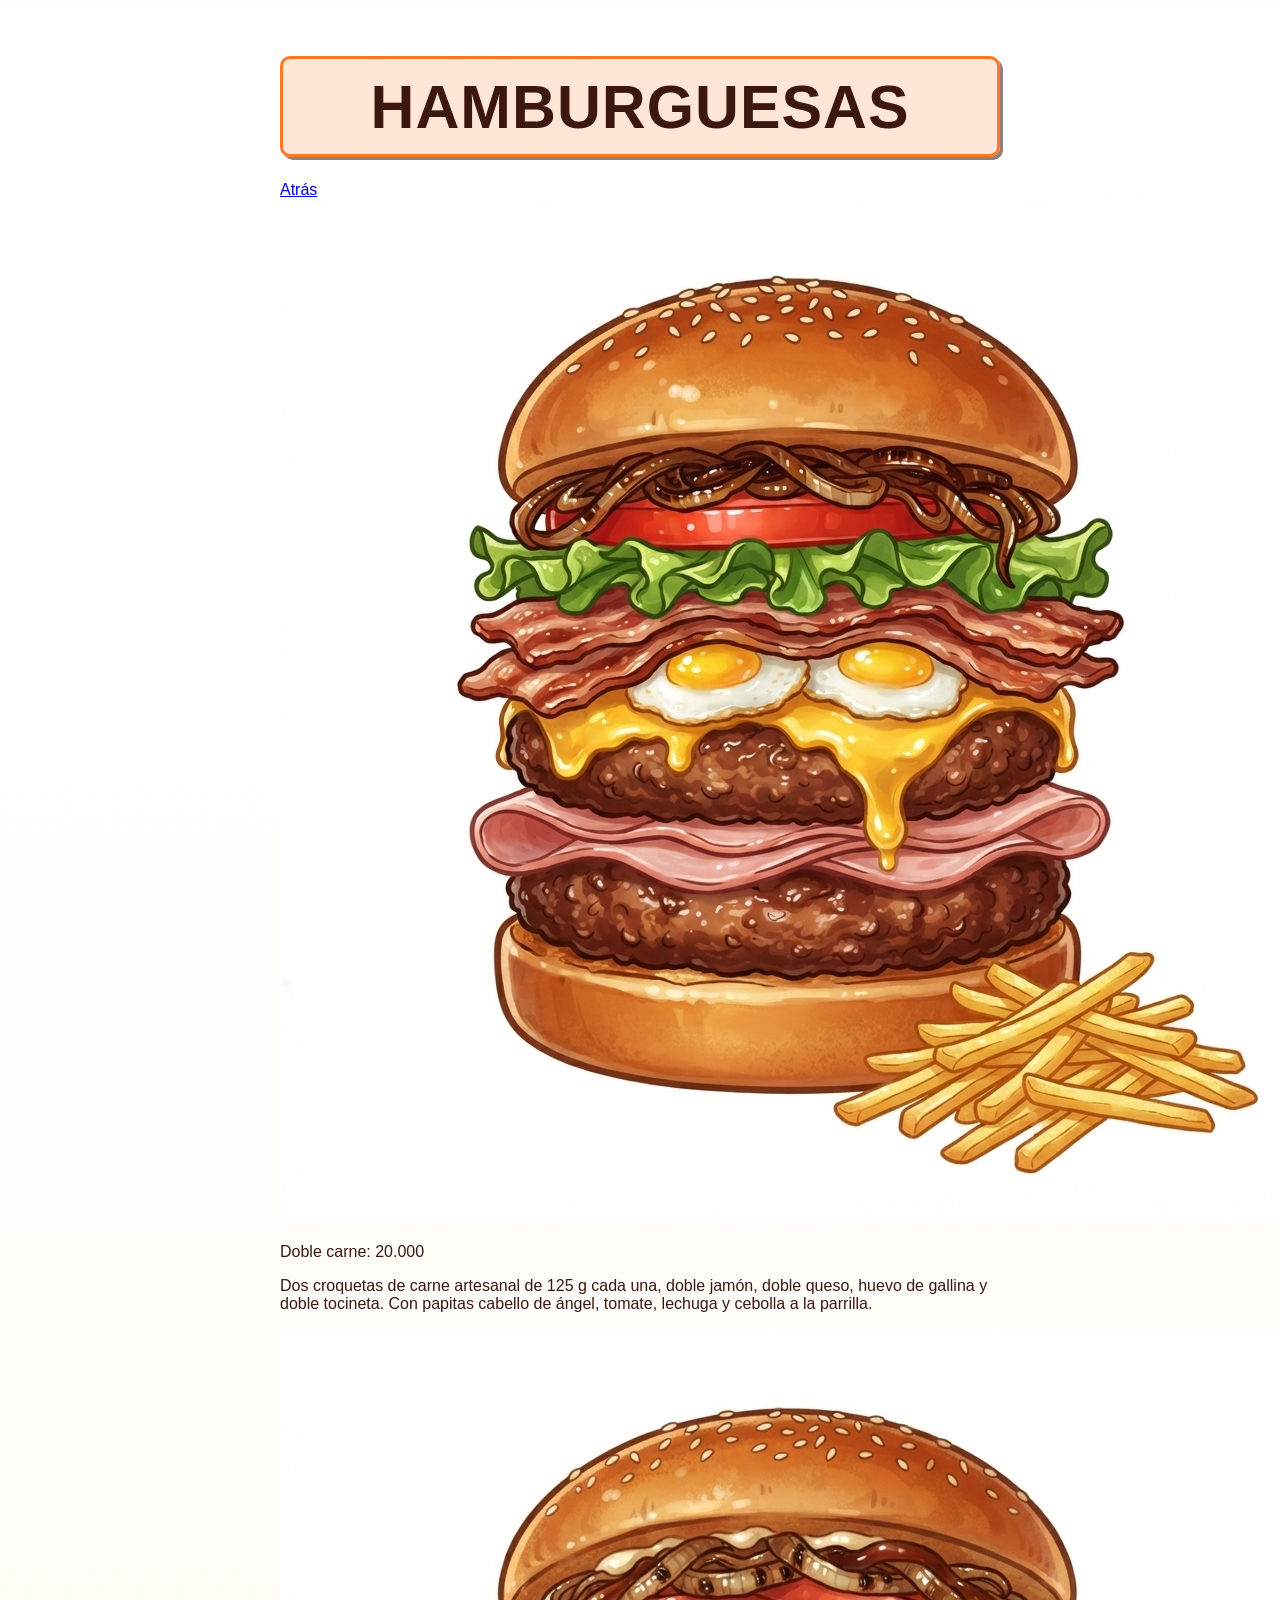
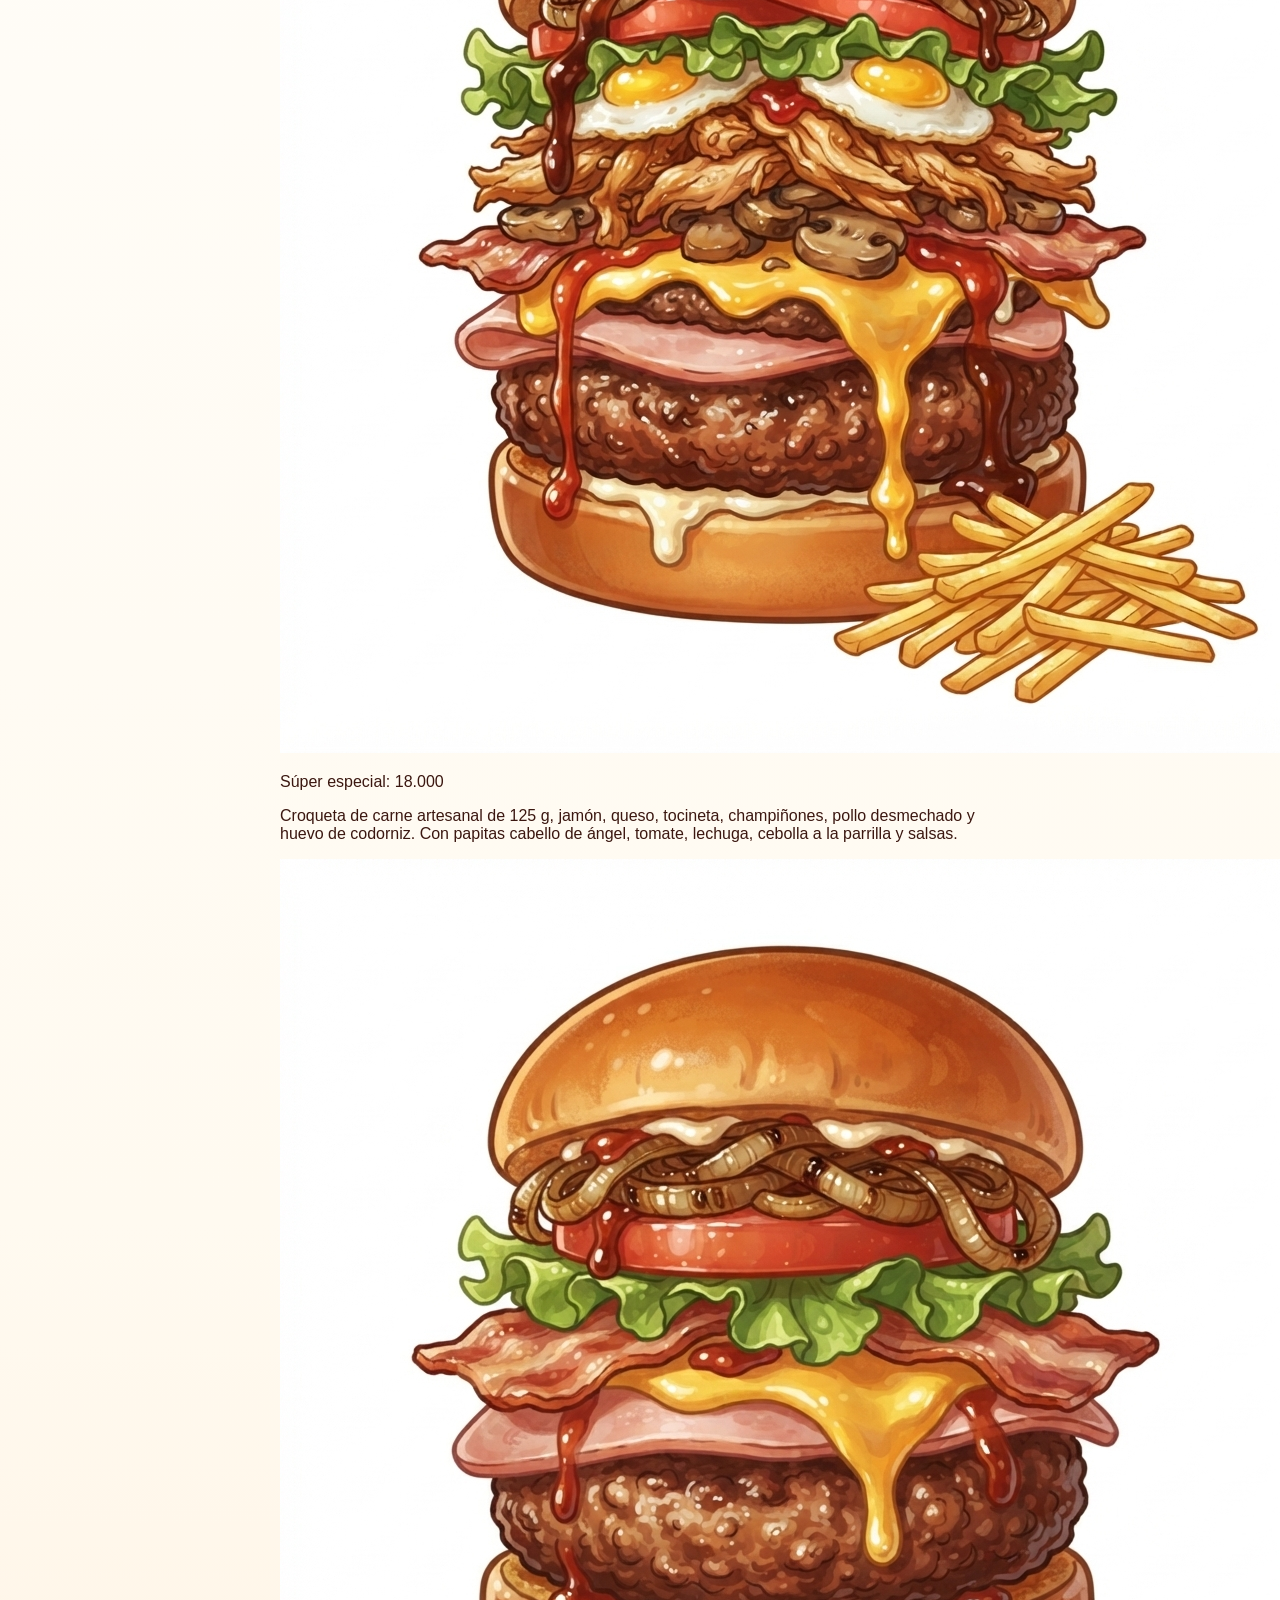
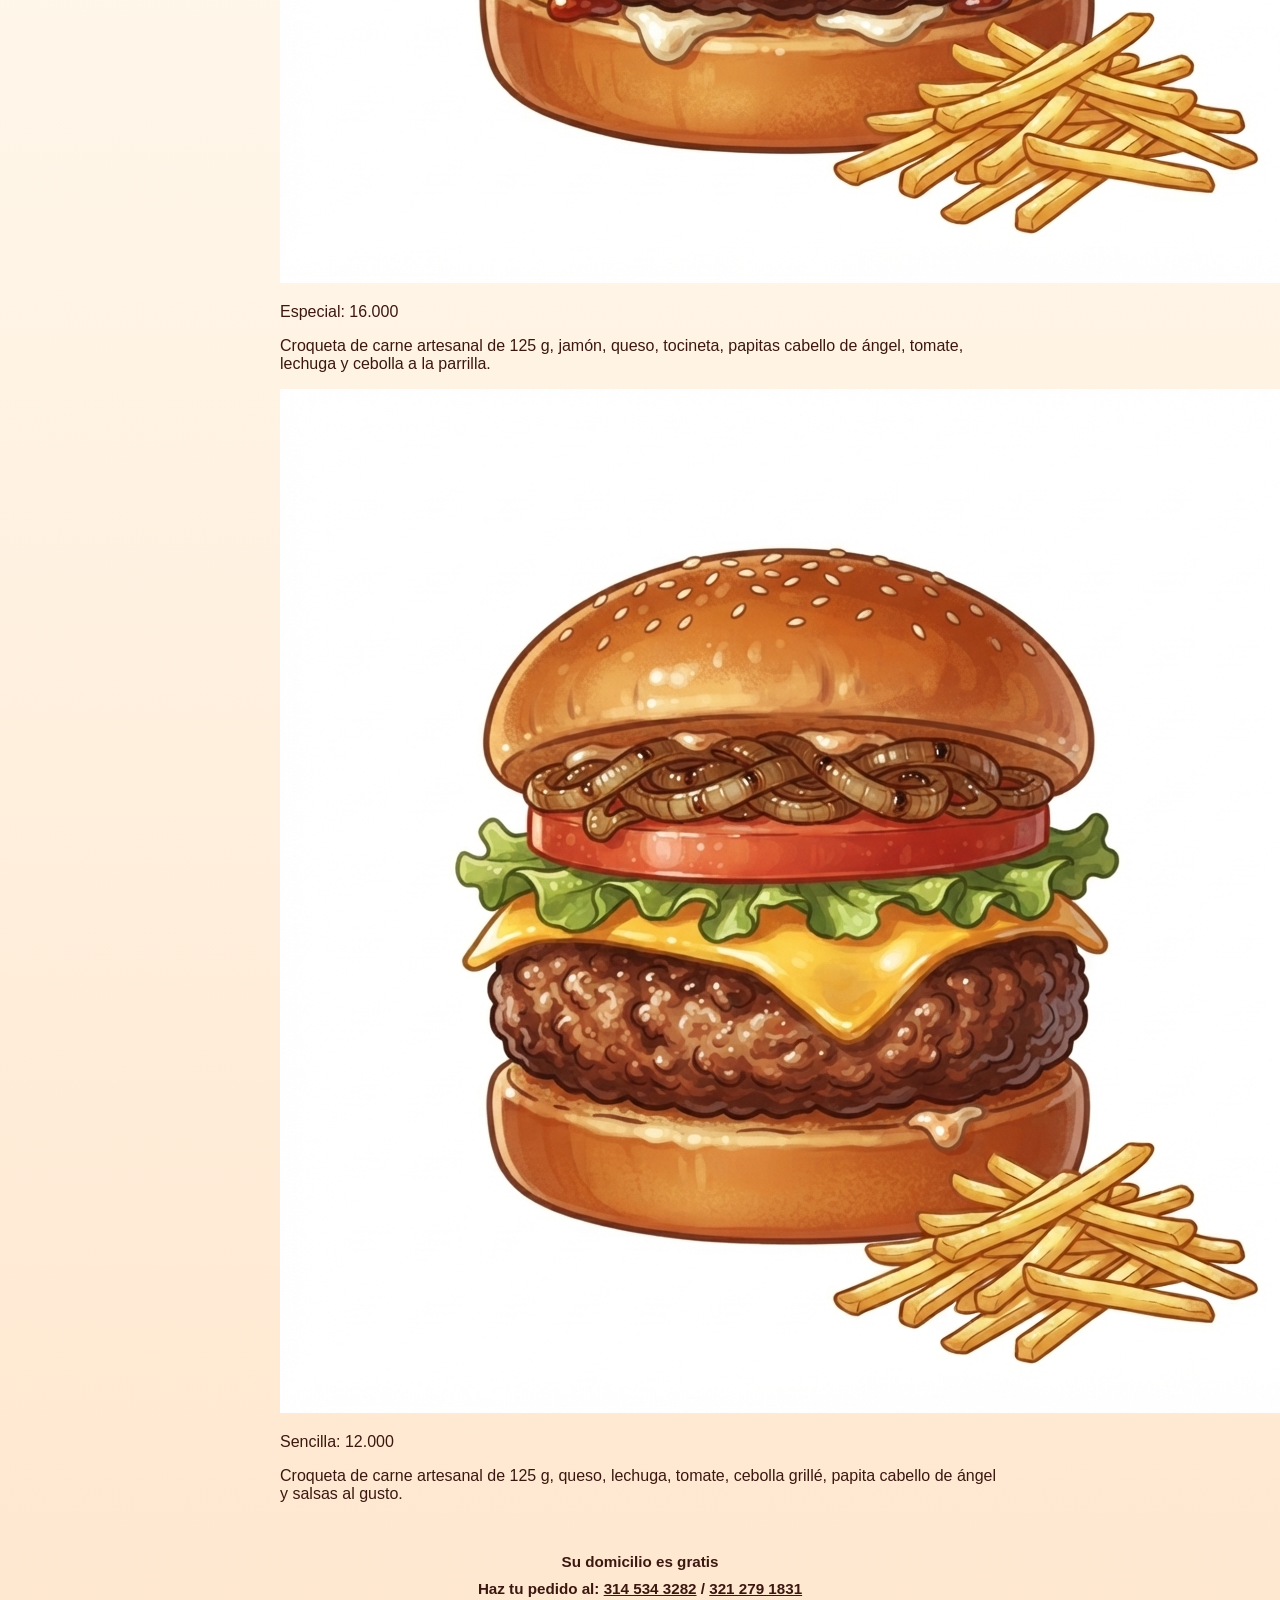
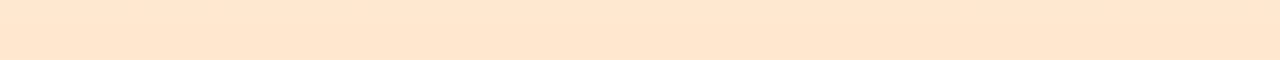
==== html/menu-hamburguesas.html @ c46f937e "contenido modificado" ====
<!DOCTYPE html>
<html lang="es">
<head>
    <meta charset="UTF-8">
    <meta name="viewport" content="width=device-width, initial-scale=1.0">
    <title>Hamburguesas | Bambinos</title>
    <link rel="shortcut icon" href="../img/logo.jpg" type="image/x-icon">
    <link rel="stylesheet" href="../css/styles.css">
    <link rel="stylesheet" href="../css/menus-especificos.css">
</head>
<body>
    <h1 class="titulo-secundario">Hamburguesas</h1>
    <a href="../index.html" class="boton-atrás">Atrás</a>
    <section class="menu-especifico">
        <div class="item-menu"><img src="../img/hamburguesadoblecarne.jpg" alt="Hamburguesa doble carne" class="img-item-menu"><div class="textos"><p class="precio">Doble carne: 20.000</p><p class="ingredientes">Dos croquetas de carne artesanal de 125 g cada una, doble jamón, doble queso, huevo de gallina y doble tocineta. Con papitas cabello de ángel, tomate, lechuga y cebolla a la parrilla.</p></div></div>
        <div class="item-menu"><img src="../img/hamburguesasuperespecial.jpg" alt="Hamburguesa súper especial" class="img-item-menu"><div class="textos"><p class="precio">Súper especial: 18.000</p><p class="ingredientes">Croqueta de carne artesanal de 125 g, jamón, queso, tocineta, champiñones, pollo desmechado y huevo de codorniz. Con papitas cabello de ángel, tomate, lechuga, cebolla a la parrilla y salsas.</p></div></div>
        <div class="item-menu"><img src="../img/hamburguesaespecial.jpg" alt="Hamburguesa especial" class="img-item-menu"><div class="textos"><p class="precio">Especial: 16.000</p><p class="ingredientes">Croqueta de carne artesanal de 125 g, jamón, queso, tocineta, papitas cabello de ángel, tomate, lechuga y cebolla a la parrilla.</p></div></div>
        <div class="item-menu"><img src="../img/hamburguesasencilla.jpg" alt="Hamburguesa sencilla" class="img-item-menu"><div class="textos"><p class="precio">Sencilla: 12.000</p><p class="ingredientes">Croqueta de carne artesanal de 125 g, queso, lechuga, tomate, cebolla grillé, papita cabello de ángel y salsas al gusto.</p></div></div>
    </section>
    <footer class="pie-pagina"><p>Su domicilio es gratis</p><p>Haz tu pedido al: <a href="tel:3145343282">314 534 3282</a> / <a href="tel:3212791831">321 279 1831</a></p></footer>
</body>
</html>
---- css/styles.css ----
:root {
    --brown: #3b1710;
    --red: #e84122;
    --orange: #ff7626;
    --yellow: #ffc928;
    --cream: #fff8e5;
    --white: #fffdf7;
}

* {
    box-sizing: border-box;
}

body {
    align-items: center;
    background: linear-gradient(to bottom, #ffffff 0%, #fffaf0 58%, #ffe7cf 100%);
    color: var(--brown);
    display: flex;
    flex-direction: column;
    font-family: "Trebuchet MS", Verdana, sans-serif;
    justify-content: center;
    margin: 0;
    min-height: 100vh;
    padding: 32px 20px;
}

body > * {
    width: min(100%, 430px);
}

.titulo {
    background: var(--red);
    border: 4px solid var(--brown);
    border-radius: 12px;
    box-shadow: 5px 5px 0 var(--brown);
    color: var(--yellow);
    font-family: Impact, "Arial Black", sans-serif;
    font-size: clamp(3.2rem, 16vw, 5.5rem);
    letter-spacing: 2px;
    line-height: 0.9;
    margin: 0 auto 18px;
    padding: 18px 12px 14px;
    text-align: center;
    text-shadow: 3px 3px 0 var(--brown);
    text-transform: uppercase;
    transform: rotate(-2deg);
}

.titulo-secundario {
    background: rgba(255, 118, 38, 0.18);
    border: 3px solid var(--orange);
    border-radius: 10px;
    box-shadow: 3px 3px 0 rgba(59, 23, 16, 0.55);
    color: var(--brown);
    font-family: Impact, "Arial Black", sans-serif;
    font-size: clamp(2rem, 9vw, 3.2rem);
    letter-spacing: 1px;
    line-height: 1;
    margin: 0 auto 24px;
    padding: 14px 16px 12px;
    text-align: center;
    text-transform: uppercase;
}

.descripcion {
    color: var(--brown);
    font-size: 1rem;
    font-weight: bold;
    margin: 30px auto 22px;
    text-align: center;
}

.menus {
    display: flex;
    flex-direction: column;
    gap: 16px;
}

.tipo-menu {
    align-items: center;
    border: 4px solid var(--brown);
    border-radius: 14px;
    box-shadow: 3px 3px 0 var(--brown);
    color: var(--white);
    display: flex;
    font-size: 1.6rem;
    font-weight: 900;
    justify-content: center;
    min-height: 100px;
    width: 80%;
    margin: 0 auto;
    padding: 32px 20px;
    text-align: center;
    text-decoration: none;
    text-shadow: 2px 2px 3px var(--brown);
    transition: transform 160ms ease, box-shadow 160ms ease;
}

#menu-pizzas {
    background-image: linear-gradient(rgba(59, 23, 16, 0.45), rgba(59, 23, 16, 0.45)), url("../img/pizzacriolla.jpg");
}

#menu-hamburguesas {
    background-image: linear-gradient(rgba(59, 23, 16, 0.45), rgba(59, 23, 16, 0.45)), url("../img/hamburguesaespecial.jpg");
}

#menu-salchipapas {
    background-image: linear-gradient(rgba(59, 23, 16, 0.45), rgba(59, 23, 16, 0.45)), url("../img/salchidelacasa.jpg");
}

#menu-perros-calientes {
    background-image: linear-gradient(rgba(59, 23, 16, 0.45), rgba(59, 23, 16, 0.45)), url("../img/perroespecial.jpg");
}

#menu-alitas {
    background-image: linear-gradient(rgba(59, 23, 16, 0.45), rgba(59, 23, 16, 0.45)), url("../img/alitasbbq.jpg");
}

#menu-pasticho {
    background-image: linear-gradient(rgba(59, 23, 16, 0.45), rgba(59, 23, 16, 0.45)), url("../img/pasticho.jpg");
}

#menu-jugos-naturales {
    background-image: linear-gradient(rgba(59, 23, 16, 0.45), rgba(59, 23, 16, 0.45)), url("../img/jugomora.jpg");
}

#menu-sandwich {
    background-image: linear-gradient(rgba(59, 23, 16, 0.45), rgba(59, 23, 16, 0.45)), url("../img/sandtrifasico.jpg");
}

#menu-platos-especiales {
    background-image: linear-gradient(rgba(59, 23, 16, 0.45), rgba(59, 23, 16, 0.45)), url("../img/parrillada.jpg");
}

#menu-panzerroti {
    background-image: linear-gradient(rgba(59, 23, 16, 0.45), rgba(59, 23, 16, 0.45)), url("../img/panzerroticriollo.jpg");
}

.tipo-menu {
    background-position: center;
    background-repeat: no-repeat;
    background-size: cover;

    filter: brightness(0.7);  /* Oscurecer */
    filter: saturate(0.6);    /* Reducir saturación */
    filter: contrast(1.2);    /* Aumentar contraste */
    filter: blur(0.6px);        /* Desenfocar */
}

.tipo-menu:hover,
.tipo-menu:focus-visible {
    box-shadow: 2px 2px 0 var(--brown);
    outline: none;
    transform: translate(2px, 2px) rotate(1deg);
}

.tipo-menu:active {
    box-shadow: none;
    transform: translate(4px, 4px);
}

.pie-pagina {
    color: var(--brown);
    font-size: 0.95rem;
    font-weight: bold;
    line-height: 1.5;
    margin: 28px auto 0;
    text-align: center;
}

.pie-pagina p {
    margin: 4px 0;
}

.pie-pagina a {
    color: inherit;
}

@media (min-width: 700px) {
    body {
        padding: 56px 32px;
    }

    body > * {
        width: min(100%, 720px);
    }

    .titulo {
        font-size: 6.8rem;
        padding: 22px 24px 18px;
    }

    .titulo-secundario {
        font-size: 3.8rem;
        padding: 18px 24px 16px;
    }

    .descripcion {
        font-size: 1.15rem;
        margin-bottom: 28px;
    }

    .tipo-menu {
        min-height: 112px;
    }
}
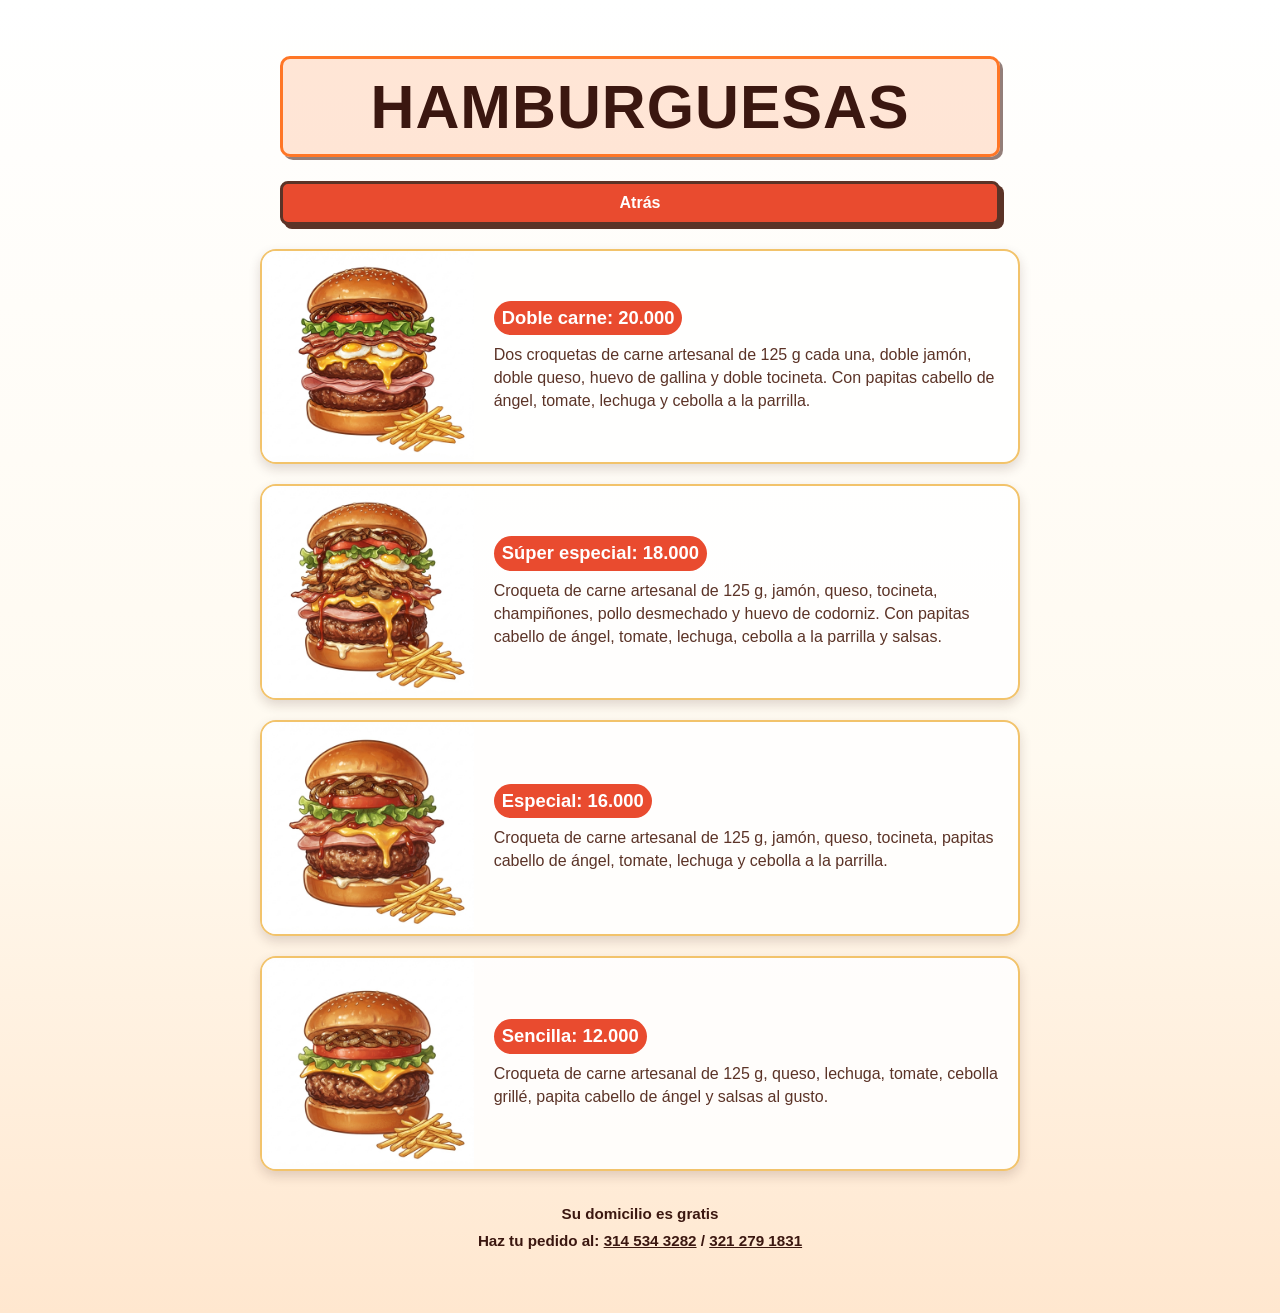
==== commit 8ba0d520: "imagenes contenidas" ====
--- a/html/menu-hamburguesas.html
+++ b/html/menu-hamburguesas.html
@@ -1,5 +1,6 @@
 <!DOCTYPE html>
 <html lang="es">
+
 <head>
     <meta charset="UTF-8">
     <meta name="viewport" content="width=device-width, initial-scale=1.0">
@@ -8,15 +9,49 @@
     <link rel="stylesheet" href="../css/styles.css">
     <link rel="stylesheet" href="../css/menus-especificos.css">
 </head>
+
 <body>
     <h1 class="titulo-secundario">Hamburguesas</h1>
     <a href="../index.html" class="boton-atrás">Atrás</a>
     <section class="menu-especifico">
-        <div class="item-menu"><img src="../img/hamburguesadoblecarne.jpg" alt="Hamburguesa doble carne" class="img-item-menu"><div class="textos"><p class="precio">Doble carne: 20.000</p><p class="ingredientes">Dos croquetas de carne artesanal de 125 g cada una, doble jamón, doble queso, huevo de gallina y doble tocineta. Con papitas cabello de ángel, tomate, lechuga y cebolla a la parrilla.</p></div></div>
-        <div class="item-menu"><img src="../img/hamburguesasuperespecial.jpg" alt="Hamburguesa súper especial" class="img-item-menu"><div class="textos"><p class="precio">Súper especial: 18.000</p><p class="ingredientes">Croqueta de carne artesanal de 125 g, jamón, queso, tocineta, champiñones, pollo desmechado y huevo de codorniz. Con papitas cabello de ángel, tomate, lechuga, cebolla a la parrilla y salsas.</p></div></div>
-        <div class="item-menu"><img src="../img/hamburguesaespecial.jpg" alt="Hamburguesa especial" class="img-item-menu"><div class="textos"><p class="precio">Especial: 16.000</p><p class="ingredientes">Croqueta de carne artesanal de 125 g, jamón, queso, tocineta, papitas cabello de ángel, tomate, lechuga y cebolla a la parrilla.</p></div></div>
-        <div class="item-menu"><img src="../img/hamburguesasencilla.jpg" alt="Hamburguesa sencilla" class="img-item-menu"><div class="textos"><p class="precio">Sencilla: 12.000</p><p class="ingredientes">Croqueta de carne artesanal de 125 g, queso, lechuga, tomate, cebolla grillé, papita cabello de ángel y salsas al gusto.</p></div></div>
+        <div class="item-menu"><img src="../img/hamburguesadoblecarne.jpg" alt="Hamburguesa doble carne" class="img-item-menu">
+            <div class="textos">
+                <p class="precio">Doble carne: 20.000</p>
+                <p class="ingredientes">Dos croquetas de carne artesanal de 125 g cada una, doble jamón, doble queso,
+                    huevo de gallina y doble tocineta. Con papitas cabello de ángel, tomate, lechuga y cebolla a la
+                    parrilla.</p>
+            </div>
+        </div>
+        <div class="item-menu"><img src="../img/hamburguesasuperespecial.jpg" alt="Hamburguesa súper especial"
+                class="img-item-menu">
+            <div class="textos">
+                <p class="precio">Súper especial: 18.000</p>
+                <p class="ingredientes">Croqueta de carne artesanal de 125 g, jamón, queso, tocineta, champiñones, pollo
+                    desmechado y huevo de codorniz. Con papitas cabello de ángel, tomate, lechuga, cebolla a la parrilla
+                    y salsas.</p>
+            </div>
+        </div>
+        <div class="item-menu"><img src="../img/hamburguesaespecial.jpg" alt="Hamburguesa especial"
+                class="img-item-menu">
+            <div class="textos">
+                <p class="precio">Especial: 16.000</p>
+                <p class="ingredientes">Croqueta de carne artesanal de 125 g, jamón, queso, tocineta, papitas cabello de
+                    ángel, tomate, lechuga y cebolla a la parrilla.</p>
+            </div>
+        </div>
+        <div class="item-menu"><img src="../img/hamburguesasencilla.jpg" alt="Hamburguesa sencilla"
+                class="img-item-menu">
+            <div class="textos">
+                <p class="precio">Sencilla: 12.000</p>
+                <p class="ingredientes">Croqueta de carne artesanal de 125 g, queso, lechuga, tomate, cebolla grillé,
+                    papita cabello de ángel y salsas al gusto.</p>
+            </div>
+        </div>
     </section>
-    <footer class="pie-pagina"><p>Su domicilio es gratis</p><p>Haz tu pedido al: <a href="tel:3145343282">314 534 3282</a> / <a href="tel:3212791831">321 279 1831</a></p></footer>
+    <footer class="pie-pagina">
+        <p>Su domicilio es gratis</p>
+        <p>Haz tu pedido al: <a href="tel:3145343282">314 534 3282</a> / <a href="tel:3212791831">321 279 1831</a></p>
+    </footer>
 </body>
-</html>
+
+</html>
--- a/css/menus-especificos.css
+++ b/css/menus-especificos.css
@@ -0,0 +1,164 @@
+html {
+    font-size: 16px;
+}
+
+:root {
+    --redorange: #e94b2f;
+    --fondo: #fff8ea;
+    --linea: #f2c36b;
+    --sombra: rgba(59, 23, 16, 0.16);
+}
+
+body:has(.menu-especifico) {
+    justify-content: flex-start;
+}
+
+.boton-atrás,
+.boton-atras {
+    align-self: flex-end;
+    background: var(--redorange);
+    border: 3px solid #5b3327;
+    border-radius: 8px;
+    box-shadow: 4px 4px 0 #5b3327;
+    color: #ffffff;
+    display: inline-flex;
+    font-family: "Trebuchet MS", Verdana, sans-serif;
+    font-size: 1rem;
+    font-weight: 900;
+    justify-content: center;
+    line-height: 1;
+    margin: 0 auto;
+    margin-bottom: 24px;
+    min-width: 104px;
+    padding: 11px 18px;
+    text-decoration: none;
+    transition: background-color 160ms ease, box-shadow 160ms ease, transform 160ms ease;
+}
+
+.boton-atrás:hover,
+.boton-atras:hover {
+    background: #d83d26;
+    box-shadow: 2px 2px 0 #5b3327;
+    transform: translate(2px, 2px);
+}
+
+.boton-atrás:focus-visible,
+.boton-atras:focus-visible {
+    outline: 3px solid var(--linea);
+    outline-offset: 3px;
+}
+
+.menu-especifico {
+    display: flex;
+    flex-direction: column;
+    gap: 18px;
+    margin: 0 auto;
+    max-width: 760px;
+    width: 100%;
+}
+
+.item-menu {
+    align-items: stretch;
+    background: rgba(255, 255, 255, 0.88);
+    border: 2px solid var(--linea);
+    border-radius: 16px;
+    box-shadow: 0 5px 12px var(--sombra);
+    display: flex;
+    flex-direction: row;
+    margin: 0 auto;
+    min-height: 138px;
+    overflow: hidden;
+    transition: box-shadow 160ms ease, transform 160ms ease;
+    width: 100%;
+}
+
+.item-menu:hover {
+    box-shadow: 0 8px 18px rgba(59, 23, 16, 0.22);
+    transform: translateY(-2px);
+}
+
+.img-item-menu {
+    aspect-ratio: 1 / 1;
+    align-self: stretch;
+    flex: 0 0 45%;
+    height: auto;
+    margin: 0;
+    object-fit: contain;
+    width: 45%;
+}
+
+.textos {
+    display: flex;
+    flex: 1;
+    flex-direction: column;
+    gap: 8px;
+    justify-content: center;
+    padding: 18px 20px;
+}
+
+.precio {
+    align-self: flex-start;
+    background: var(--redorange);
+    border-radius: 999px;
+    color: #ffffff;
+    font-family: "Trebuchet MS", Verdana, sans-serif;
+    font-size: 1.15rem;
+    font-weight: 900;
+    line-height: 1;
+    padding: 8px;
+}
+
+.ingredientes {
+    color: #5b3327;
+    font-size: 1rem;
+    line-height: 1.45;
+}
+
+.precio,
+.ingredientes {
+    margin: 0;
+}
+
+@media (max-width: 480px) {
+    .menu-especifico {
+        gap: 14px;
+    }
+
+    .item-menu {
+        min-height: 126px;
+    }
+
+    .img-item-menu {
+        flex-basis: 40%;
+        width: 40%;
+    }
+
+    .textos {
+        gap: 6px;
+        padding: 14px 15px;
+    }
+
+    .precio {
+        font-size: 0.8rem;
+        padding: 7px 10px;
+    }
+
+    .ingredientes {
+        font-size: 0.92rem;
+    }
+}
+
+@media (min-width: 700px) {
+    .menu-especifico {
+        gap: 20px;
+    }
+
+    .item-menu {
+        min-height: 170px;
+    }
+
+    .img-item-menu {
+        flex-basis: 28%;
+        width: 28%;
+    }
+}
